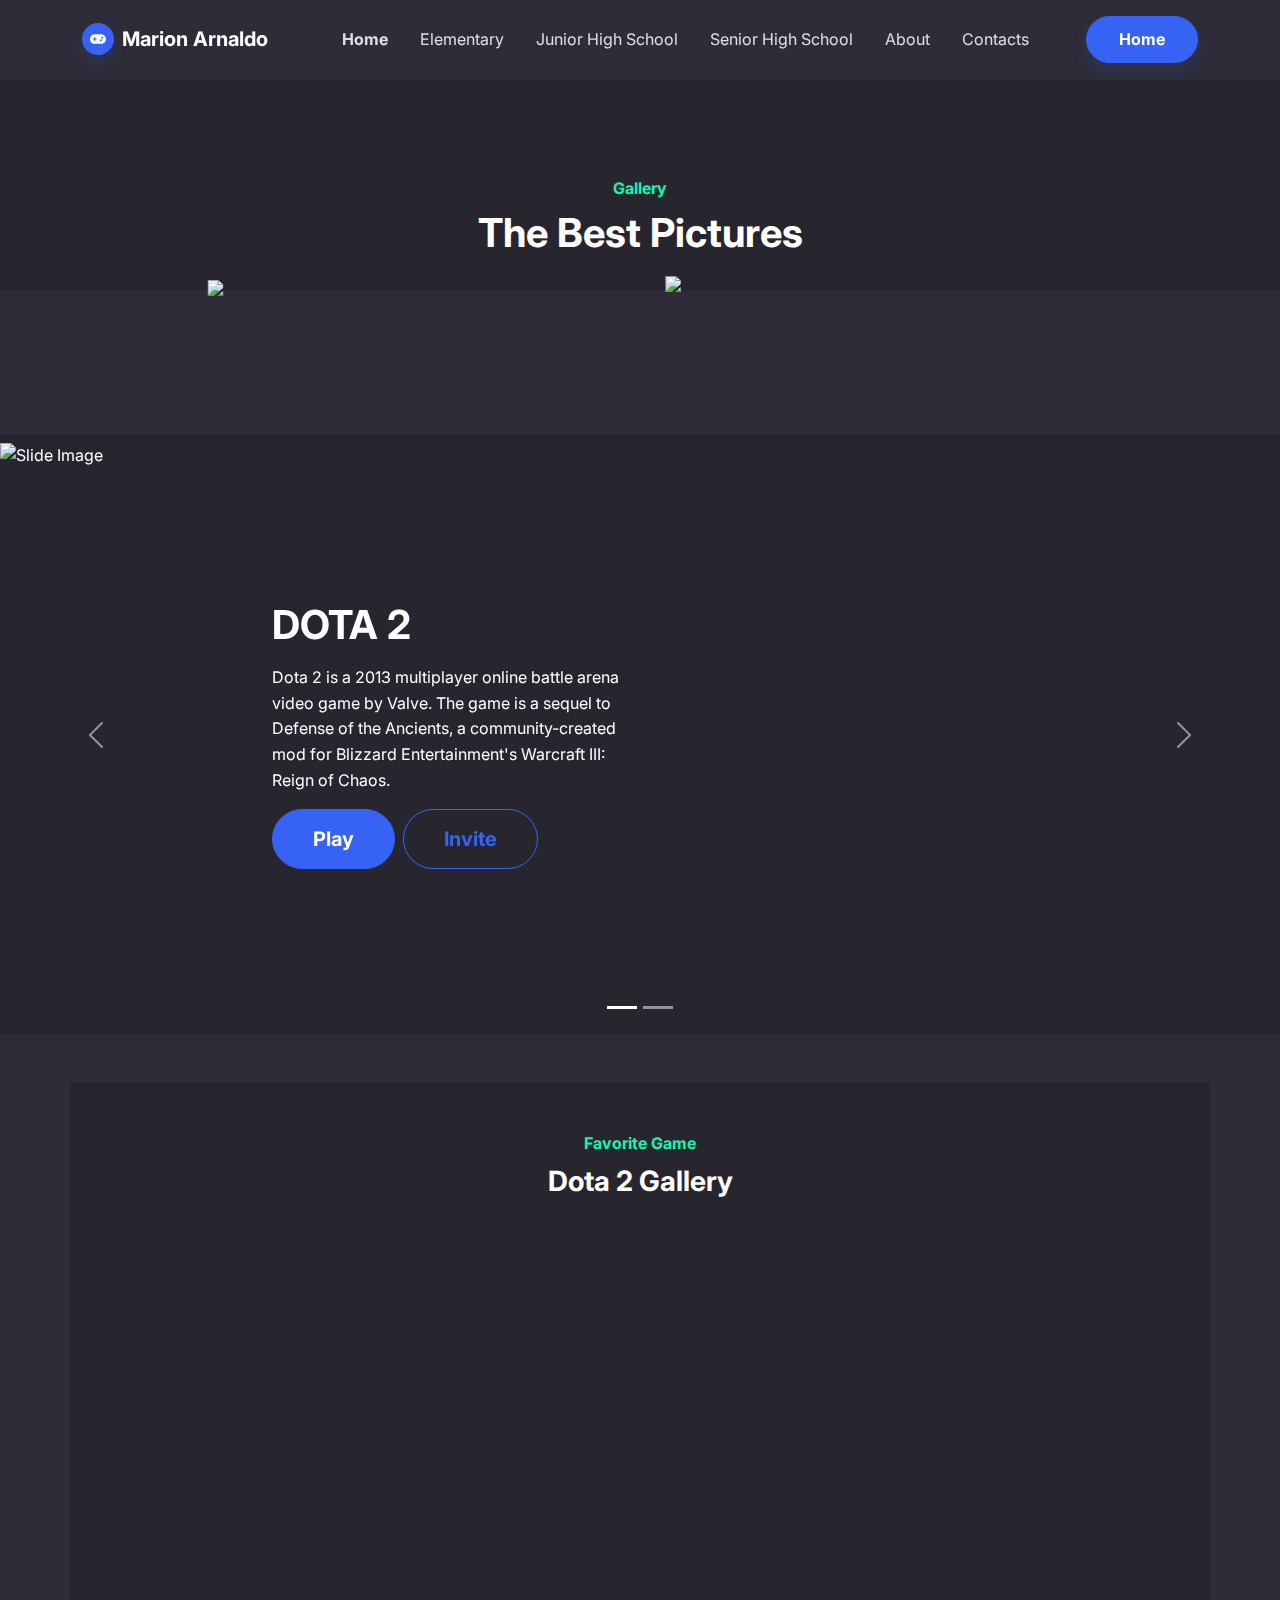
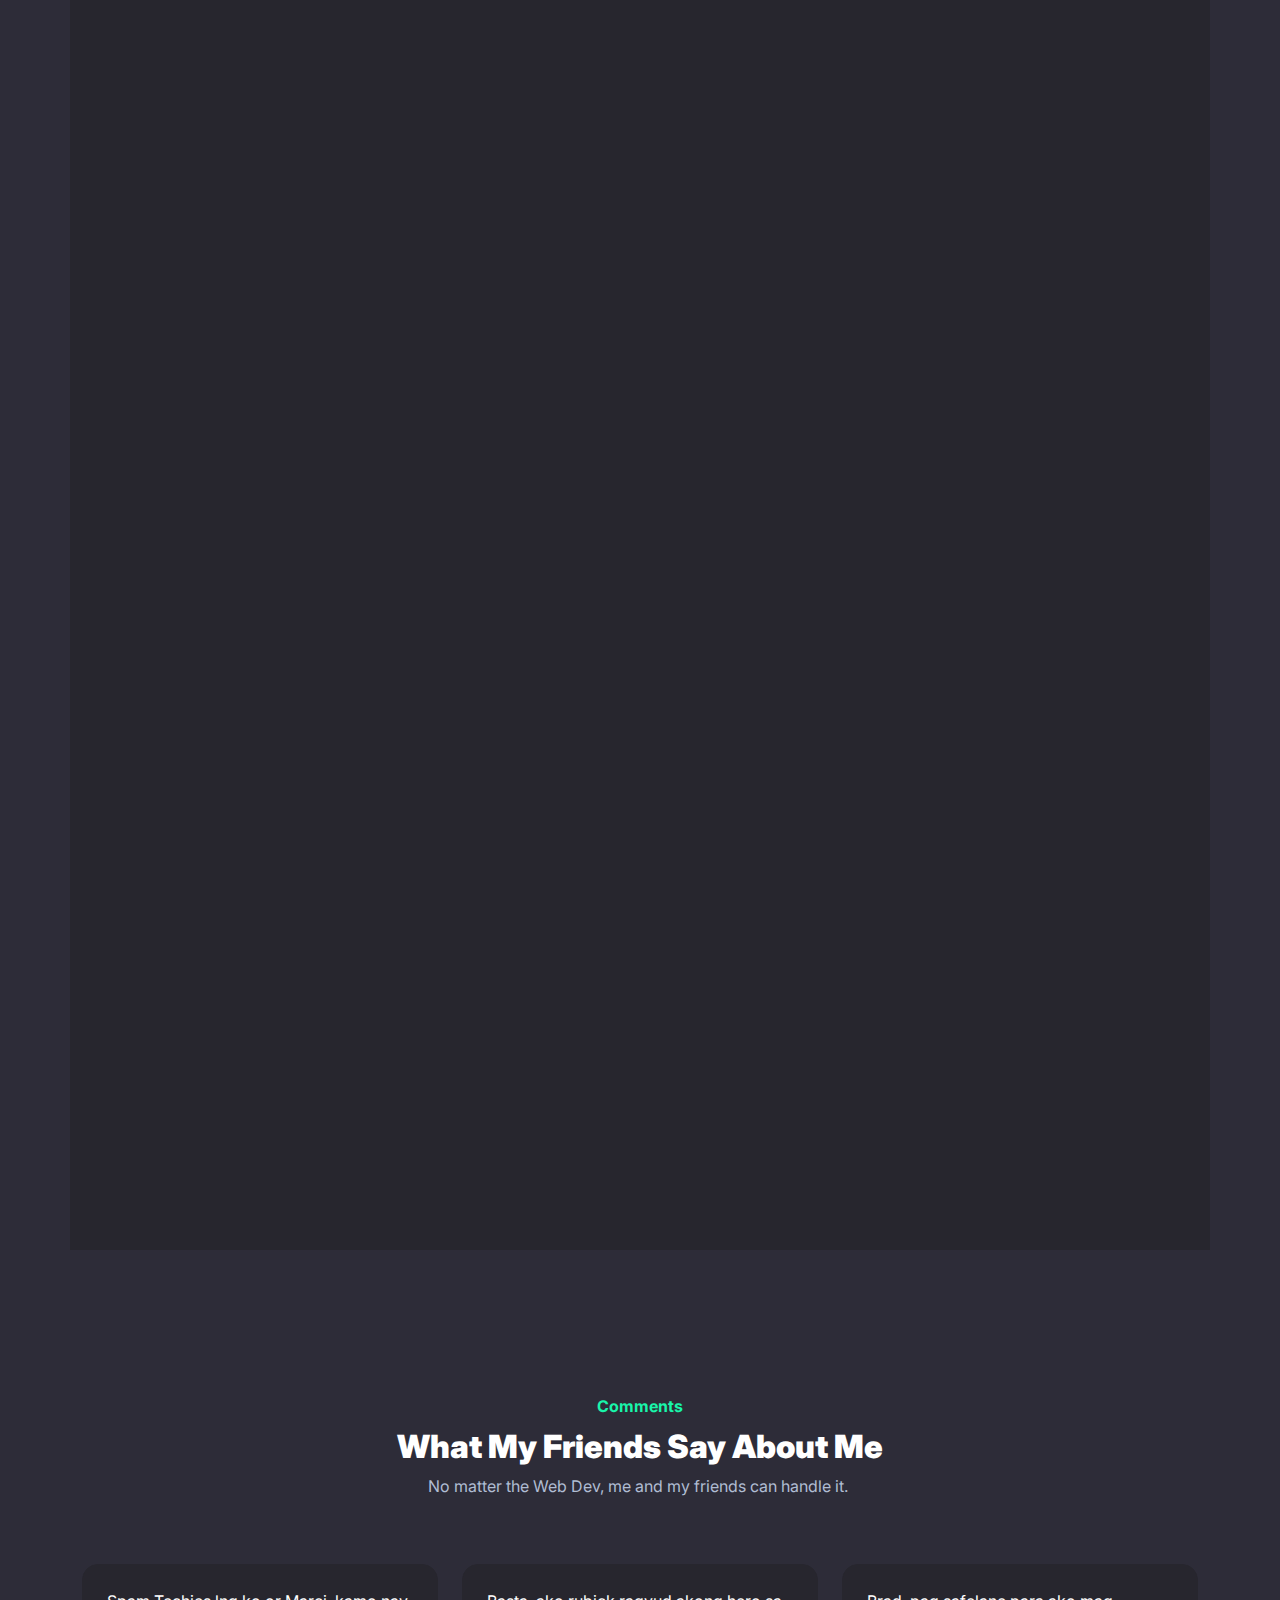
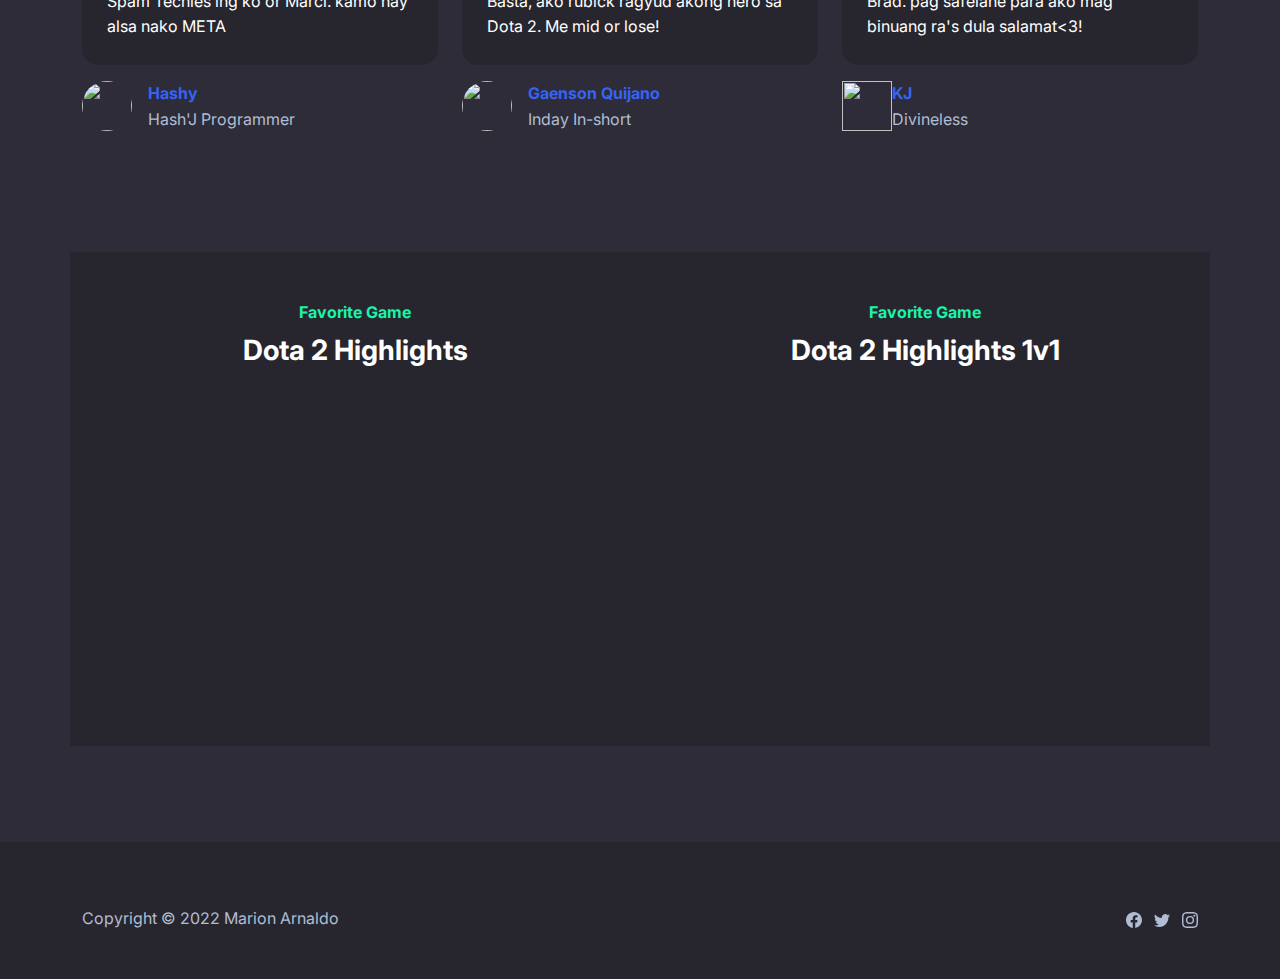
==== index.html @ d0037dad "Add files via upload" ====
<!DOCTYPE html>
<html lang="en">

<head>
    <meta charset="utf-8">
    <meta name="viewport" content="width=device-width, initial-scale=1.0, shrink-to-fit=no">
    <title>Home - Marion Emmanuel T. Arnaldo</title>
    <meta name="description" content="UC - Project X Web Dev">
    <link rel="stylesheet" href="assets/bootstrap/css/bootstrap.min.css">
    <link rel="stylesheet" href="https://fonts.googleapis.com/css?family=Inter:300italic,400italic,600italic,700italic,800italic,400,300,600,700,800&amp;display=swap">
    <link rel="stylesheet" href="https://fonts.googleapis.com/css?family=Actor">
    <link rel="stylesheet" href="assets/css/Hero-Carousel-images.css">
    <link rel="stylesheet" href="https://cdnjs.cloudflare.com/ajax/libs/Swiper/6.4.8/swiper-bundle.min.css">
    <link rel="stylesheet" href="assets/css/Simple-Slider-Simple-Slider.css">
</head>

<body style="/*background: url(&quot;design.jpg&quot;);*/background-position: 0 -60px;">
    <nav class="navbar navbar-dark navbar-expand-md sticky-top navbar-shrink py-3" id="mainNav">
        <div class="container"><a class="navbar-brand d-flex align-items-center" href="/"><span class="bs-icon-sm bs-icon-circle bs-icon-primary shadow d-flex justify-content-center align-items-center me-2 bs-icon"><svg xmlns="http://www.w3.org/2000/svg" viewBox="0 -64 640 640" width="1em" height="1em" fill="currentColor">
                        <!--! Font Awesome Free 6.1.1 by @fontawesome - https://fontawesome.com License - https://fontawesome.com/license/free (Icons: CC BY 4.0, Fonts: SIL OFL 1.1, Code: MIT License) Copyright 2022 Fonticons, Inc. -->
                        <path d="M448 64H192C85.96 64 0 149.1 0 256s85.96 192 192 192h256c106 0 192-85.96 192-192S554 64 448 64zM247.1 280h-32v32c0 13.2-10.78 24-23.98 24c-13.2 0-24.02-10.8-24.02-24v-32L136 279.1C122.8 279.1 111.1 269.2 111.1 256c0-13.2 10.85-24.01 24.05-24.01L167.1 232v-32c0-13.2 10.82-24 24.02-24c13.2 0 23.98 10.8 23.98 24v32h32c13.2 0 24.02 10.8 24.02 24C271.1 269.2 261.2 280 247.1 280zM431.1 344c-22.12 0-39.1-17.87-39.1-39.1s17.87-40 39.1-40s39.1 17.88 39.1 40S454.1 344 431.1 344zM495.1 248c-22.12 0-39.1-17.87-39.1-39.1s17.87-40 39.1-40c22.12 0 39.1 17.88 39.1 40S518.1 248 495.1 248z"></path>
                    </svg></span><span>Marion Arnaldo</span></a><button data-bs-toggle="collapse" class="navbar-toggler" data-bs-target="#navcol-1"><span class="visually-hidden">Toggle navigation</span><span class="navbar-toggler-icon"></span></button>
            <div class="collapse navbar-collapse" id="navcol-1">
                <ul class="navbar-nav mx-auto">
                    <li class="nav-item"><a class="nav-link active" href="index.html">Home</a></li>
                    <li class="nav-item"><a class="nav-link" href="elementary.html">Elementary</a></li>
                    <li class="nav-item"><a class="nav-link" href="jhs.html">Junior High School</a></li>
                    <li class="nav-item"><a class="nav-link" href="shs.html">Senior High School</a></li>
                    <li class="nav-item"><a class="nav-link" href="about.html">About</a></li>
                    <li class="nav-item"><a class="nav-link" href="contacts.html">Contacts</a></li>
                </ul><a class="btn btn-primary shadow" role="button" href="signup.html">Home</a>
            </div>
        </div>
    </nav>
    <header class="bg-dark">
        <div class="container pt-4 pt-xl-5">
            <div class="row pt-5">
                <div class="col-md-8 col-xl-6 text-center text-md-start mx-auto">
                    <div class="text-center">
                        <p class="fw-bold text-success mb-2">Gallery</p>
                        <h1 class="fw-bold">The Best Pictures</h1>
                    </div>
                </div>
                <div class="col-12 col-lg-10 mx-auto">
                    <div class="position-relative" style="display: flex;flex-wrap: wrap;justify-content: flex-end;">
                        <div style="position: relative;flex: 0 0 45%;transform: translate3d(-15%, 35%, 0);"><img class="img-fluid" data-bss-parallax="" data-bss-parallax-speed="0.8" src="https://media.discordapp.net/attachments/868753897689342003/1031954884699889727/271854543_667440311094089_7306645478994737790_n.jpg?width=670&amp;height=671"></div>
                        <div style="position: relative;flex: 0 0 45%;transform: translate3d(-5%, 20%, 0);"><img class="img-fluid" data-bss-parallax="" data-bss-parallax-speed="0.4" src="https://media.discordapp.net/attachments/868753897689342003/1031965465926443148/unknown.png?width=503&amp;height=671"></div>
                        <div style="position: relative;flex: 0 0 60%;transform: translate3d(0, 0%, 0);"></div>
                    </div>
                </div>
            </div>
        </div>
    </header>
    <section class="py-5">
        <section></section>
    </section>
    <div class="carousel slide carousel-fade bg-dark py-2 mb-5 mt-5" data-bs-ride="carousel" data-bs-interval="3000" id="carousel-1" style="height: 600px;">
        <div class="carousel-inner h-100">
            <div class="carousel-item active h-100"><img class="w-100 d-block position-absolute h-100 fit-cover" src="https://images2.alphacoders.com/479/479565.jpg" alt="Slide Image" style="z-index: -1;" width="1020" height="600">
                <div class="container d-flex flex-column justify-content-center h-100">
                    <div class="row">
                        <div class="col-md-6 col-xl-4 offset-md-2">
                            <div style="max-width: 350px;">
                                <h1 class="text-uppercase fw-bold">Dota 2</h1>
                                <p class="my-3">Dota 2 is a 2013 multiplayer online battle arena video game by Valve. The game is a sequel to Defense of the Ancients, a community-created mod for Blizzard Entertainment's Warcraft III: Reign of Chaos.</p><a class="btn btn-primary btn-lg me-2" role="button" href="#">Play</a><a class="btn btn-outline-primary btn-lg" role="button" href="#">Invite</a>
                            </div>
                        </div>
                    </div>
                </div>
            </div>
            <div class="carousel-item h-100"><img class="w-100 d-block position-absolute h-100 fit-cover" alt="Slide Image" style="z-index: -1;" src="https://images6.alphacoders.com/112/1125041.png">
                <div class="container d-flex flex-column justify-content-center h-100">
                    <div class="row">
                        <div class="col-md-6 col-xl-4 offset-md-2">
                            <div style="max-width: 350px;">
                                <h1 class="text-uppercase fw-bold">Valorant</h1>
                                <p class="my-3">Valorant is a free-to-play first-person tactical hero shooter developed and published by Riot Games, for Microsoft Windows. Teased under the codename Project A in October 2019, the game began a closed beta period with limited access on April 7, 2020, followed by a release on June 2, 2020.</p><a class="btn btn-primary btn-lg me-2" role="button" href="#">Play</a><a class="btn btn-outline-primary btn-lg" role="button" href="#">Invite</a>
                            </div>
                        </div>
                    </div>
                </div>
            </div>
        </div>
        <div><a class="carousel-control-prev" href="#carousel-1" role="button" data-bs-slide="prev"><span class="carousel-control-prev-icon"></span><span class="visually-hidden">Previous</span></a><a class="carousel-control-next" href="#carousel-1" role="button" data-bs-slide="next"><span class="carousel-control-next-icon"></span><span class="visually-hidden">Next</span></a></div>
        <ol class="carousel-indicators">
            <li data-bs-target="#carousel-1" data-bs-slide-to="0" class="active"></li>
            <li data-bs-target="#carousel-1" data-bs-slide-to="1"></li>
        </ol>
    </div>
    <section>
        <div class="container bg-dark py-5">
            <div class="row">
                <div class="col-md-8 col-xl-6 text-center mx-auto">
                    <p class="fw-bold text-success mb-2">Favorite Game</p>
                    <h3 class="fw-bold">Dota 2 Gallery</h3>
                </div>
            </div>
            <div class="py-5 p-lg-5">
                <div class="simple-slider">
                    <div class="swiper-container">
                        <div class="swiper-wrapper">
                            <div class="swiper-slide" style="background: url(&quot;https://cdn-images.win.gg/wp/uploads/2022/09/faceless-void-arcana-second-style-1024x450.png&quot;) center center / contain no-repeat;"></div>
                            <div class="swiper-slide" style="background: url(&quot;https://i.ytimg.com/vi/oZp3NbYzsc4/maxresdefault.jpg&quot;) center center / cover no-repeat;"></div>
                            <div class="swiper-slide" style="background: url(&quot;https://www.gamersdecide.com/sites/default/files/styles/news_images/public/ranks_2.jpg&quot;) center center / cover no-repeat;"></div>
                        </div>
                        <div class="swiper-pagination"></div>
                        <div class="swiper-button-prev"></div>
                        <div class="swiper-button-next"></div>
                    </div>
                </div>
            </div>
        </div>
    </section>
    <section></section>
    <section class="py-5 mt-5">
        <div class="container py-5">
            <div class="row mb-5">
                <div class="col-md-8 col-xl-6 text-center mx-auto">
                    <p class="fw-bold text-success mb-2">Comments</p>
                    <h2 class="fw-bold"><strong>What My Friends Say About Me</strong></h2>
                    <p class="text-muted w-lg-50">No matter the Web Dev, me and my friends can handle it.&nbsp;</p>
                </div>
            </div>
            <div class="row row-cols-1 row-cols-sm-2 row-cols-lg-3 d-sm-flex justify-content-sm-center">
                <div class="col mb-4">
                    <div class="d-flex flex-column align-items-center align-items-sm-start">
                        <p class="bg-dark border rounded border-dark p-4">Spam Techies lng ko or Marci. kamo nay alsa nako META</p>
                        <div class="d-flex"><img class="rounded-circle flex-shrink-0 me-3 fit-cover" width="50" height="50" src="team/user.png">
                            <div>
                                <p class="fw-bold text-primary mb-0">Hashy</p>
                                <p class="text-muted mb-0">Hash'J Programmer</p>
                            </div>
                        </div>
                    </div>
                </div>
                <div class="col mb-4">
                    <div class="d-flex flex-column align-items-center align-items-sm-start">
                        <p class="bg-dark border rounded border-dark p-4">Basta, ako rubick ragyud akong hero sa Dota 2. Me mid or lose!</p>
                        <div class="d-flex"><img class="rounded-circle flex-shrink-0 me-3 fit-cover" width="50" height="50" src="team/user.png">
                            <div>
                                <p class="fw-bold text-primary mb-0">Gaenson Quijano<br></p>
                                <p class="text-muted mb-0">Inday In-short</p>
                            </div>
                        </div>
                    </div>
                </div>
                <div class="col mb-4">
                    <div class="d-flex flex-column align-items-center align-items-sm-start">
                        <p class="bg-dark border rounded border-dark p-4">Brad. pag safelane para ako mag binuang ra's dula salamat&lt;3!</p>
                        <div class="d-flex"><img class="[data-uri]" width="50" height="50" src="team/user.png">
                            <div>
                                <p class="fw-bold text-primary mb-0">KJ</p>
                                <p class="text-muted mb-0">Divineless</p>
                            </div>
                        </div>
                    </div>
                </div>
            </div>
        </div>
    </section>
    <section>
        <div class="container bg-dark py-5">
            <div class="row">
                <div class="col-md-8 col-xl-6 text-center mx-auto">
                    <p class="fw-bold text-success mb-2">Favorite Game</p>
                    <h3 class="fw-bold">Dota 2 Highlights</h3><iframe allowfullscreen="" frameborder="0" src="https://www.facebook.com/plugins/video.php?href=https://www.facebook.com/MarionArnaldoGaming/videos/327204265298847&amp;width=560" scrolling="no" allowtransparency="true" allow="encrypted-media" width="560" height="315"></iframe>
                </div>
                <div class="col-md-8 col-xl-6 text-center mx-auto">
                    <p class="fw-bold text-success mb-2">Favorite Game</p>
                    <h3 class="fw-bold">Dota 2 Highlights 1v1</h3><iframe allowfullscreen="" frameborder="0" src="https://www.facebook.com/plugins/video.php?href=https://www.facebook.com/MarionArnaldoGaming/videos/dota-2-clip-1/770450897154786&amp;width=560" scrolling="no" allowtransparency="true" allow="encrypted-media" width="560" height="315"></iframe>
                </div>
            </div>
        </div>
    </section>
    <section class="py-5"></section>
    <footer class="bg-dark">
        <div class="container py-4 py-lg-5">
            <div class="text-muted d-flex justify-content-between align-items-center pt-3">
                <p class="mb-0">Copyright © 2022 Marion Arnaldo</p>
                <ul class="list-inline mb-0">
                    <li class="list-inline-item"><svg xmlns="http://www.w3.org/2000/svg" width="1em" height="1em" fill="currentColor" viewBox="0 0 16 16" class="bi bi-facebook">
                            <path d="M16 8.049c0-4.446-3.582-8.05-8-8.05C3.58 0-.002 3.603-.002 8.05c0 4.017 2.926 7.347 6.75 7.951v-5.625h-2.03V8.05H6.75V6.275c0-2.017 1.195-3.131 3.022-3.131.876 0 1.791.157 1.791.157v1.98h-1.009c-.993 0-1.303.621-1.303 1.258v1.51h2.218l-.354 2.326H9.25V16c3.824-.604 6.75-3.934 6.75-7.951z"></path>
                        </svg></li>
                    <li class="list-inline-item"><svg xmlns="http://www.w3.org/2000/svg" width="1em" height="1em" fill="currentColor" viewBox="0 0 16 16" class="bi bi-twitter">
                            <path d="M5.026 15c6.038 0 9.341-5.003 9.341-9.334 0-.14 0-.282-.006-.422A6.685 6.685 0 0 0 16 3.542a6.658 6.658 0 0 1-1.889.518 3.301 3.301 0 0 0 1.447-1.817 6.533 6.533 0 0 1-2.087.793A3.286 3.286 0 0 0 7.875 6.03a9.325 9.325 0 0 1-6.767-3.429 3.289 3.289 0 0 0 1.018 4.382A3.323 3.323 0 0 1 .64 6.575v.045a3.288 3.288 0 0 0 2.632 3.218 3.203 3.203 0 0 1-.865.115 3.23 3.23 0 0 1-.614-.057 3.283 3.283 0 0 0 3.067 2.277A6.588 6.588 0 0 1 .78 13.58a6.32 6.32 0 0 1-.78-.045A9.344 9.344 0 0 0 5.026 15z"></path>
                        </svg></li>
                    <li class="list-inline-item"><svg xmlns="http://www.w3.org/2000/svg" width="1em" height="1em" fill="currentColor" viewBox="0 0 16 16" class="bi bi-instagram">
                            <path d="M8 0C5.829 0 5.556.01 4.703.048 3.85.088 3.269.222 2.76.42a3.917 3.917 0 0 0-1.417.923A3.927 3.927 0 0 0 .42 2.76C.222 3.268.087 3.85.048 4.7.01 5.555 0 5.827 0 8.001c0 2.172.01 2.444.048 3.297.04.852.174 1.433.372 1.942.205.526.478.972.923 1.417.444.445.89.719 1.416.923.51.198 1.09.333 1.942.372C5.555 15.99 5.827 16 8 16s2.444-.01 3.298-.048c.851-.04 1.434-.174 1.943-.372a3.916 3.916 0 0 0 1.416-.923c.445-.445.718-.891.923-1.417.197-.509.332-1.09.372-1.942C15.99 10.445 16 10.173 16 8s-.01-2.445-.048-3.299c-.04-.851-.175-1.433-.372-1.941a3.926 3.926 0 0 0-.923-1.417A3.911 3.911 0 0 0 13.24.42c-.51-.198-1.092-.333-1.943-.372C10.443.01 10.172 0 7.998 0h.003zm-.717 1.442h.718c2.136 0 2.389.007 3.232.046.78.035 1.204.166 1.486.275.373.145.64.319.92.599.28.28.453.546.598.92.11.281.24.705.275 1.485.039.843.047 1.096.047 3.231s-.008 2.389-.047 3.232c-.035.78-.166 1.203-.275 1.485a2.47 2.47 0 0 1-.599.919c-.28.28-.546.453-.92.598-.28.11-.704.24-1.485.276-.843.038-1.096.047-3.232.047s-2.39-.009-3.233-.047c-.78-.036-1.203-.166-1.485-.276a2.478 2.478 0 0 1-.92-.598 2.48 2.48 0 0 1-.6-.92c-.109-.281-.24-.705-.275-1.485-.038-.843-.046-1.096-.046-3.233 0-2.136.008-2.388.046-3.231.036-.78.166-1.204.276-1.486.145-.373.319-.64.599-.92.28-.28.546-.453.92-.598.282-.11.705-.24 1.485-.276.738-.034 1.024-.044 2.515-.045v.002zm4.988 1.328a.96.96 0 1 0 0 1.92.96.96 0 0 0 0-1.92zm-4.27 1.122a4.109 4.109 0 1 0 0 8.217 4.109 4.109 0 0 0 0-8.217zm0 1.441a2.667 2.667 0 1 1 0 5.334 2.667 2.667 0 0 1 0-5.334z"></path>
                        </svg></li>
                </ul>
            </div>
        </div>
    </footer>
    <script src="assets/js/jquery.min.js"></script>
    <script src="assets/bootstrap/js/bootstrap.min.js"></script>
    <script src="assets/js/bold-and-dark.js"></script>
    <script src="https://cdnjs.cloudflare.com/ajax/libs/Swiper/6.4.8/swiper-bundle.min.js"></script>
    <script src="assets/js/Simple-Slider.js"></script>
</body>

</html>
---- assets/css/Simple-Slider-Simple-Slider.css ----
.simple-slider .swiper-slide {
  height: 500px;
  background-repeat: no-repeat;
  background-size: cover;
  background-position: center;
}

.simple-slider .swiper-button-next, .simple-slider .swiper-button-prev {
  width: 50px;
  margin-left: 20px;
  margin-right: 20px;
}

@media (max-width:767px) {
  .simple-slider .swiper-button-next, .simple-slider .swiper-button-prev {
    display: none;
  }
}

@media (max-width:767px) {
  .simple-slider .swiper-slide {
    height: 360px;
  }
}
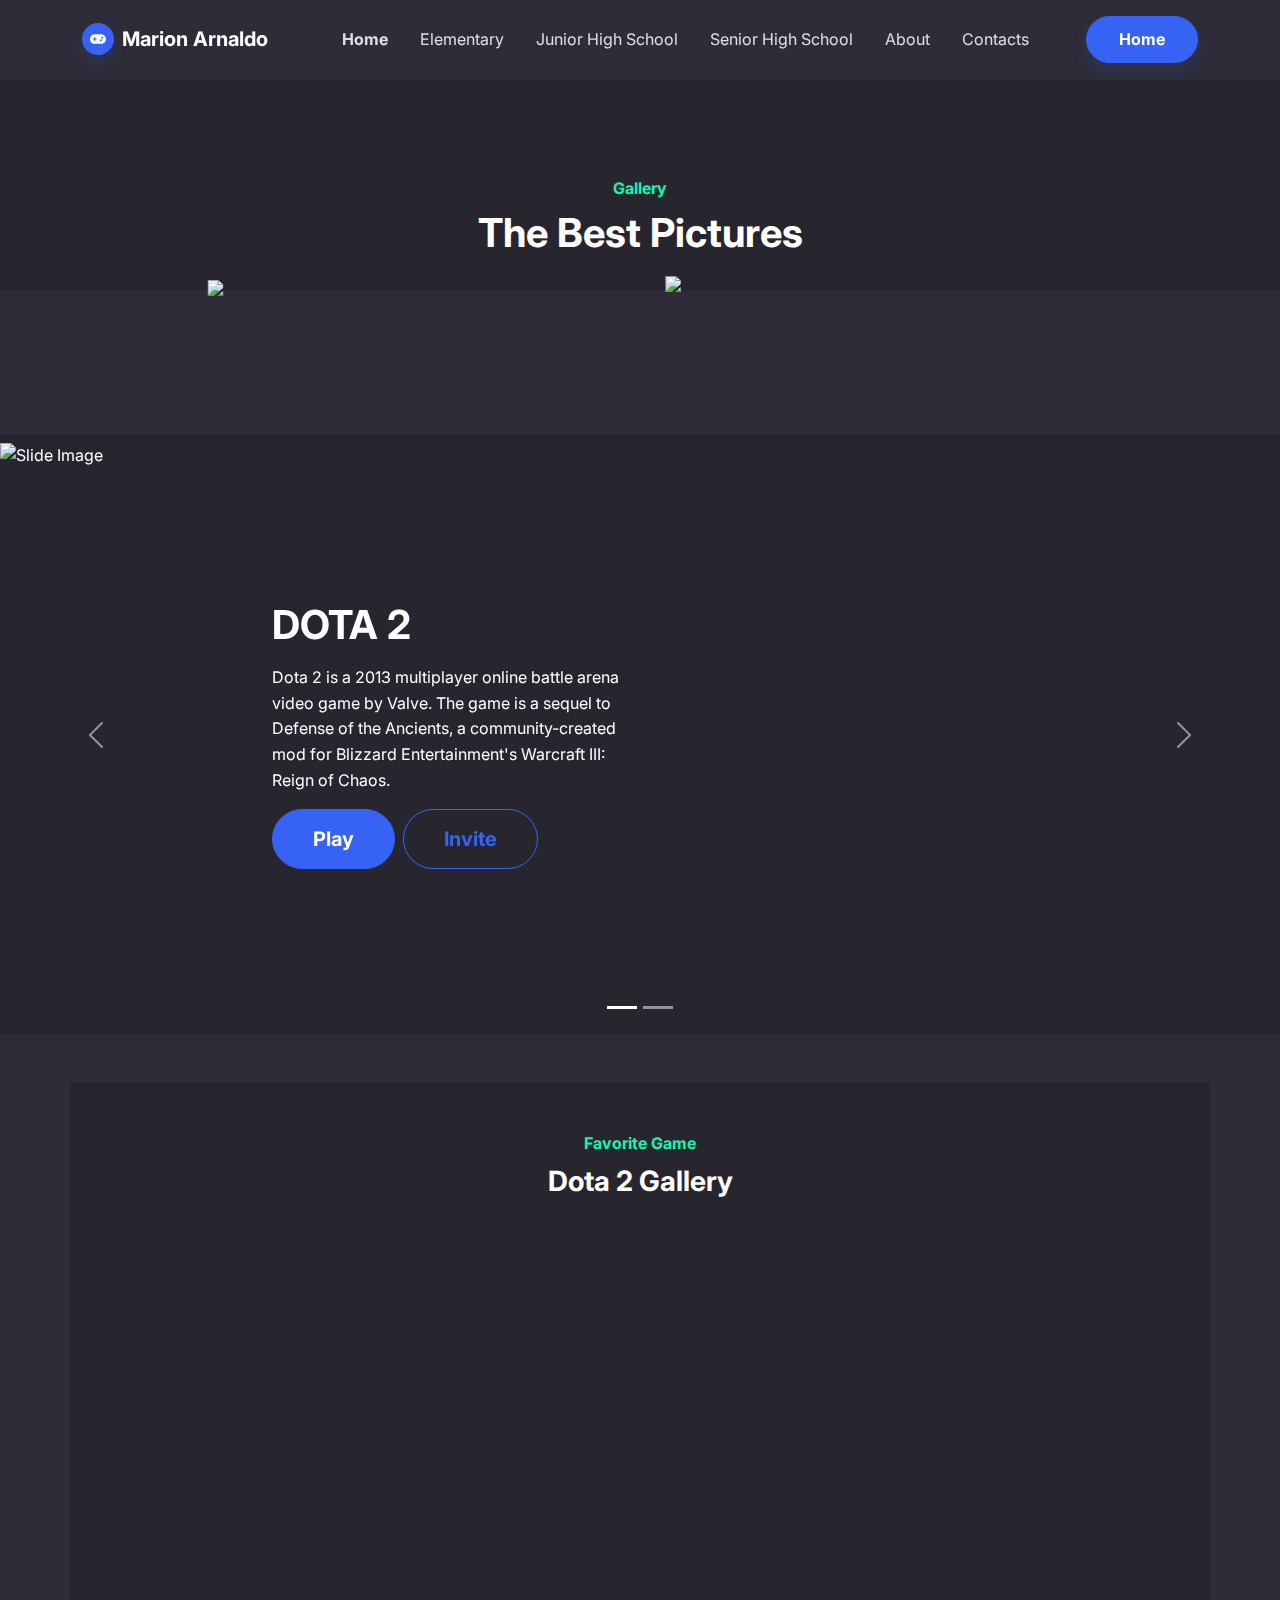
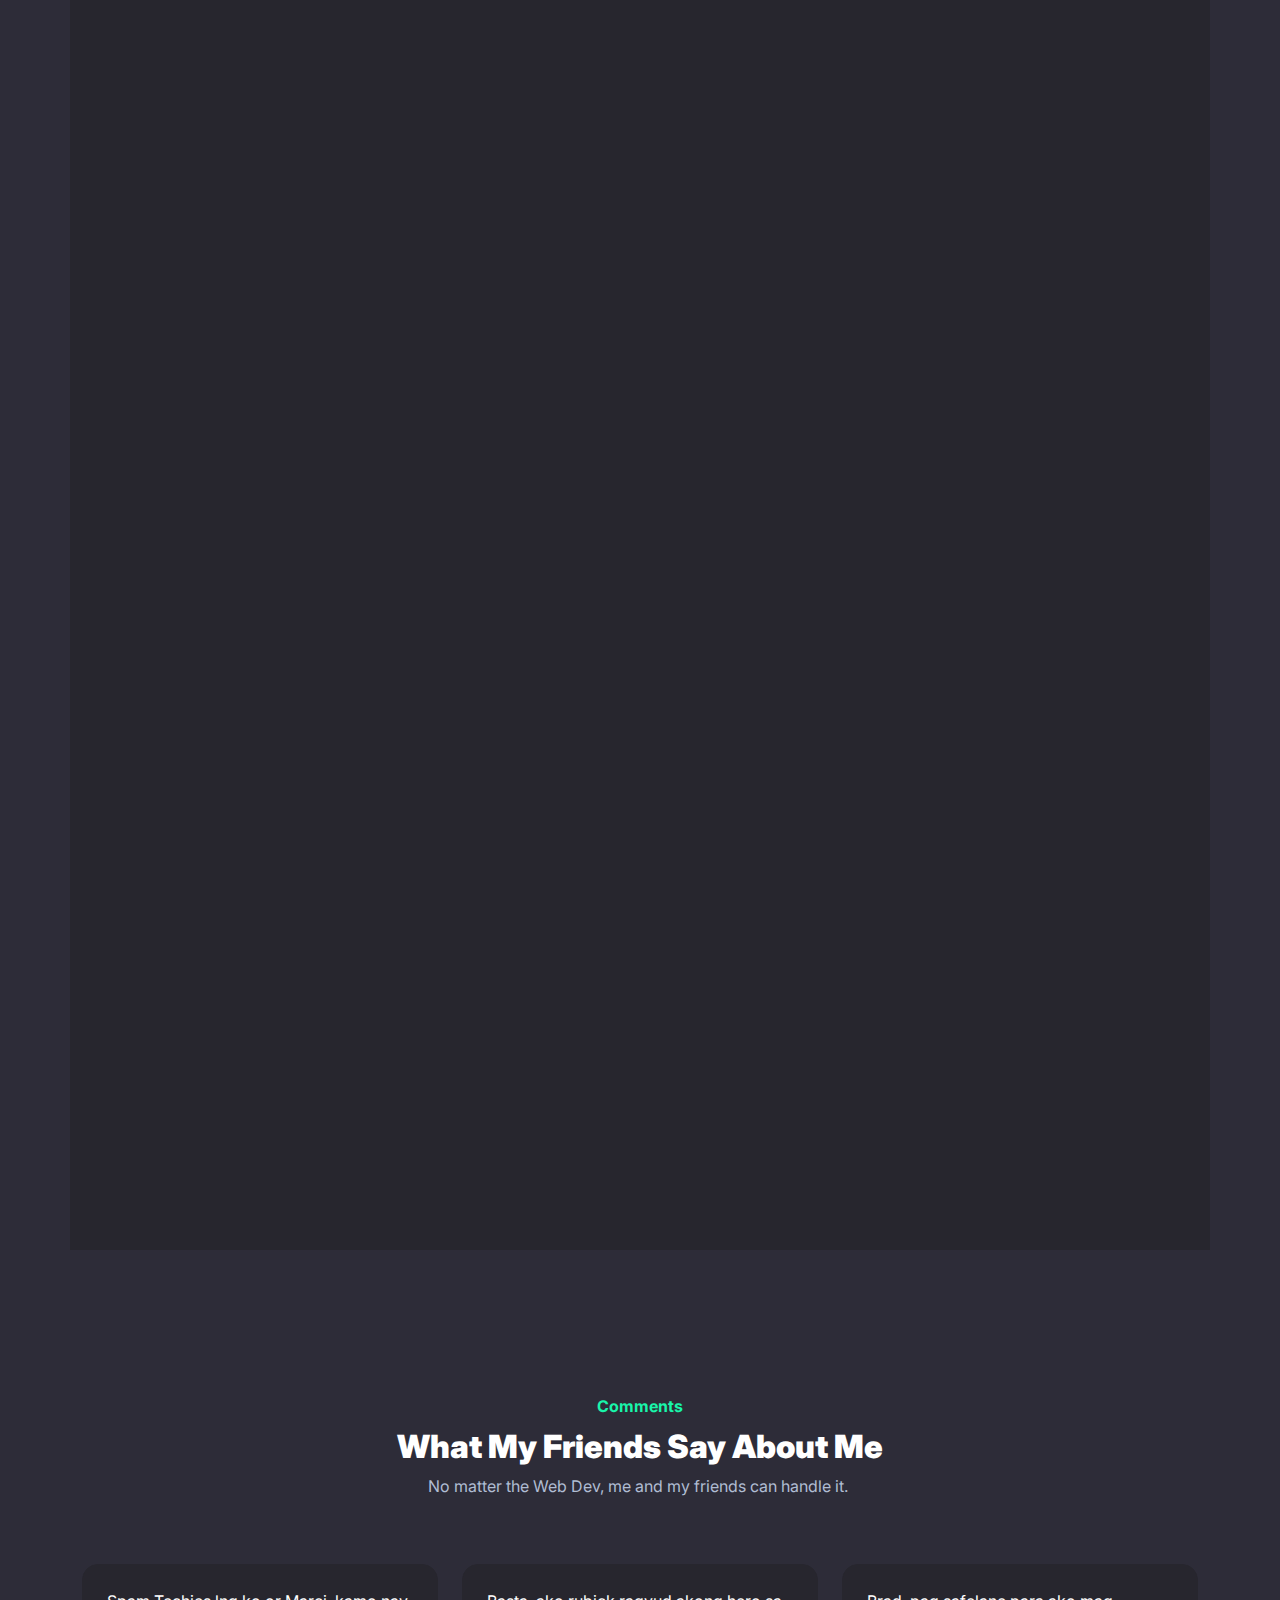
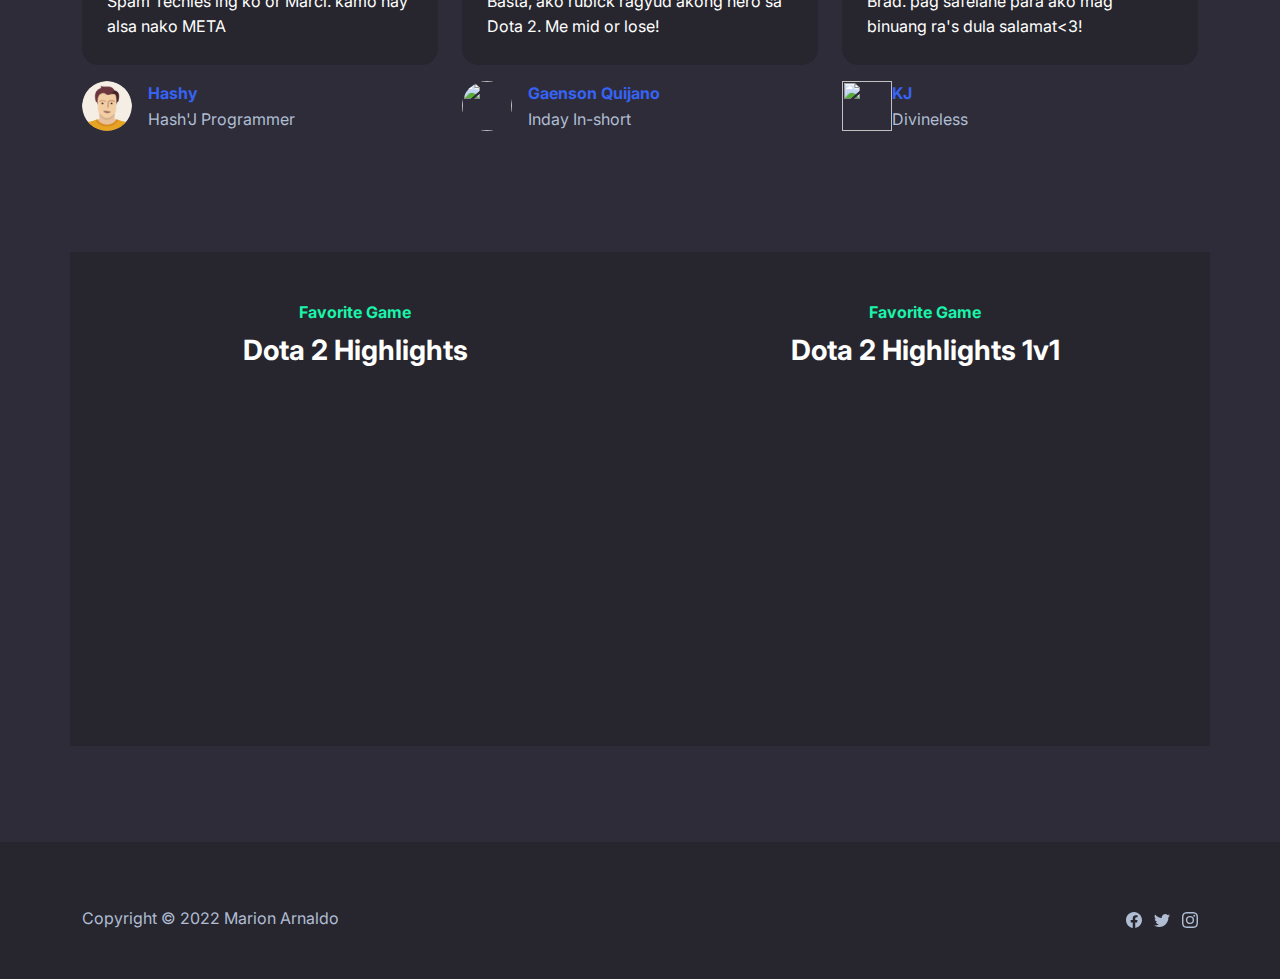
==== commit a7847003: "Update index.html" ====
--- a/index.html
+++ b/index.html
@@ -125,7 +125,7 @@
                 <div class="col mb-4">
                     <div class="d-flex flex-column align-items-center align-items-sm-start">
                         <p class="bg-dark border rounded border-dark p-4">Spam Techies lng ko or Marci. kamo nay alsa nako META</p>
-                        <div class="d-flex"><img class="rounded-circle flex-shrink-0 me-3 fit-cover" width="50" height="50" src="team/user.png">
+                        <div class="d-flex"><img class="rounded-circle flex-shrink-0 me-3 fit-cover" width="50" height="50" src="assets/img/team/user.png">
                             <div>
                                 <p class="fw-bold text-primary mb-0">Hashy</p>
                                 <p class="text-muted mb-0">Hash'J Programmer</p>
@@ -198,4 +198,4 @@
     <script src="assets/js/Simple-Slider.js"></script>
 </body>
 
-</html>+</html>
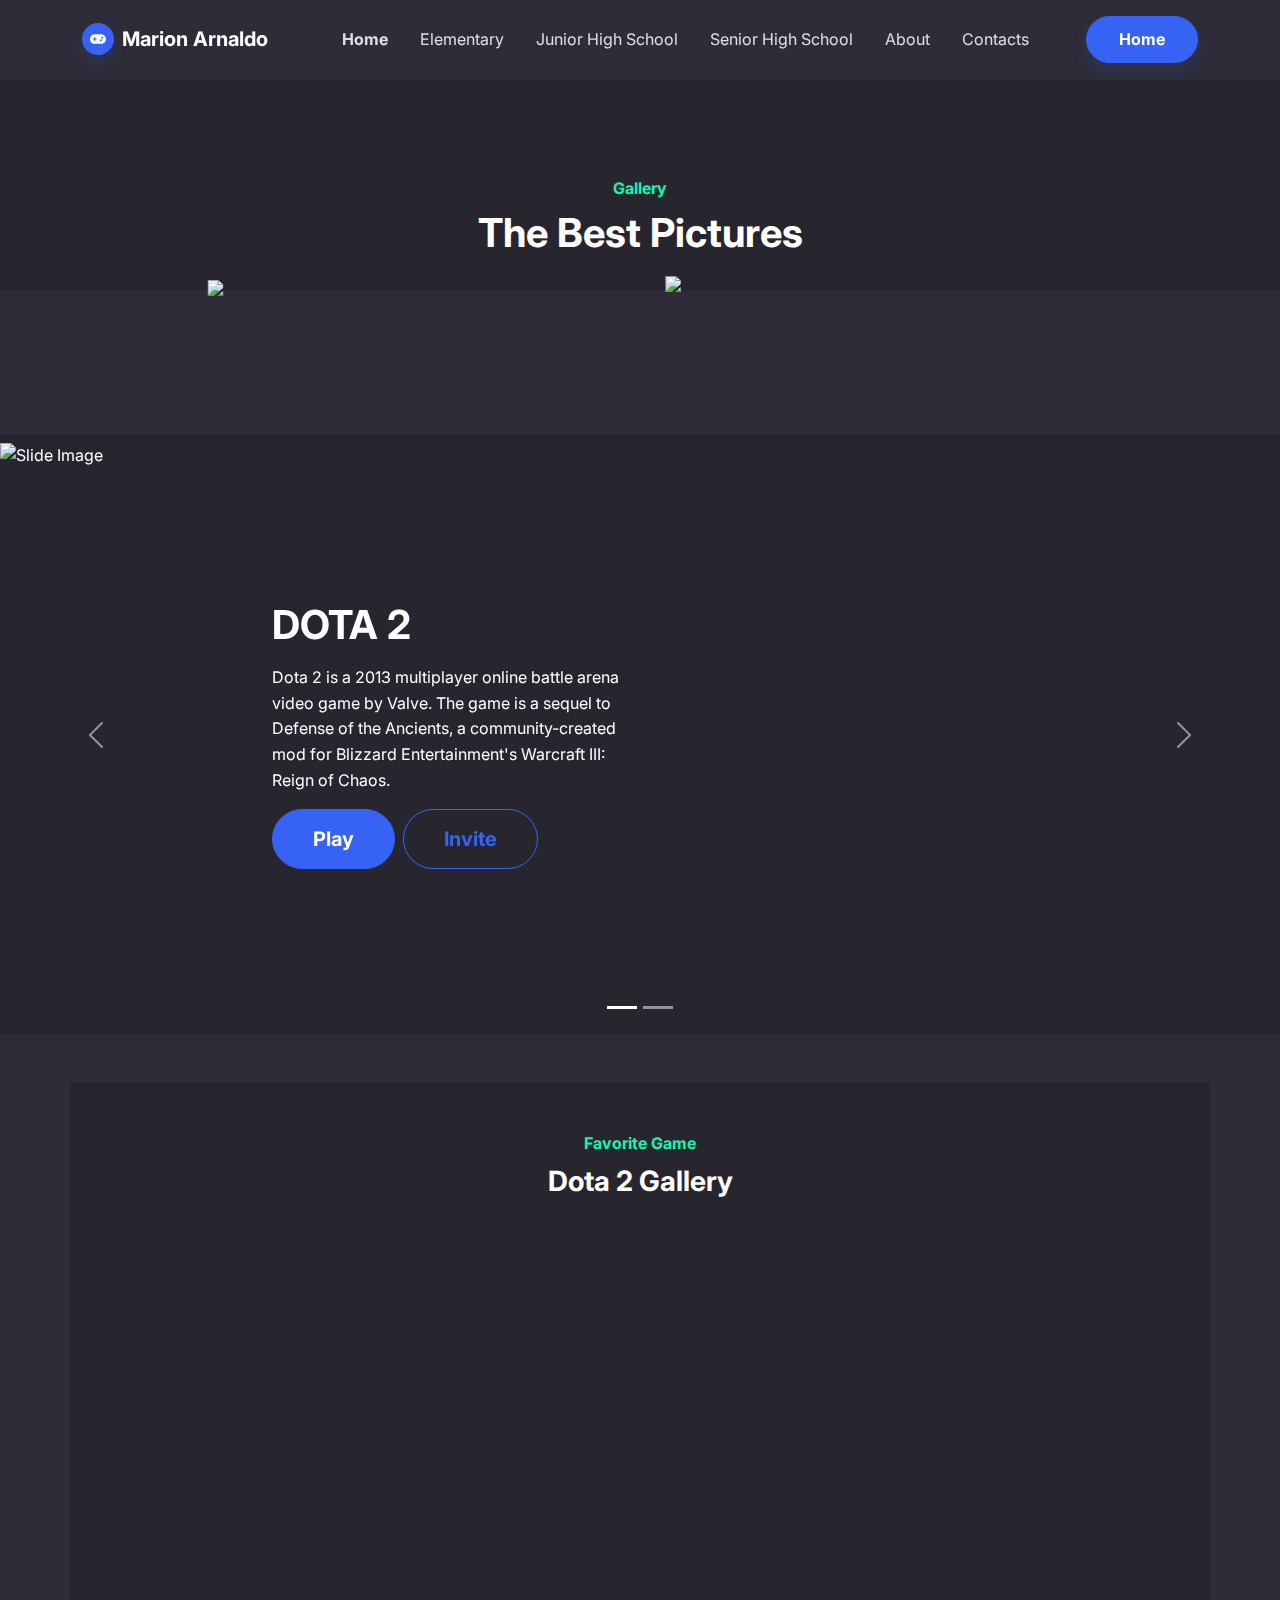
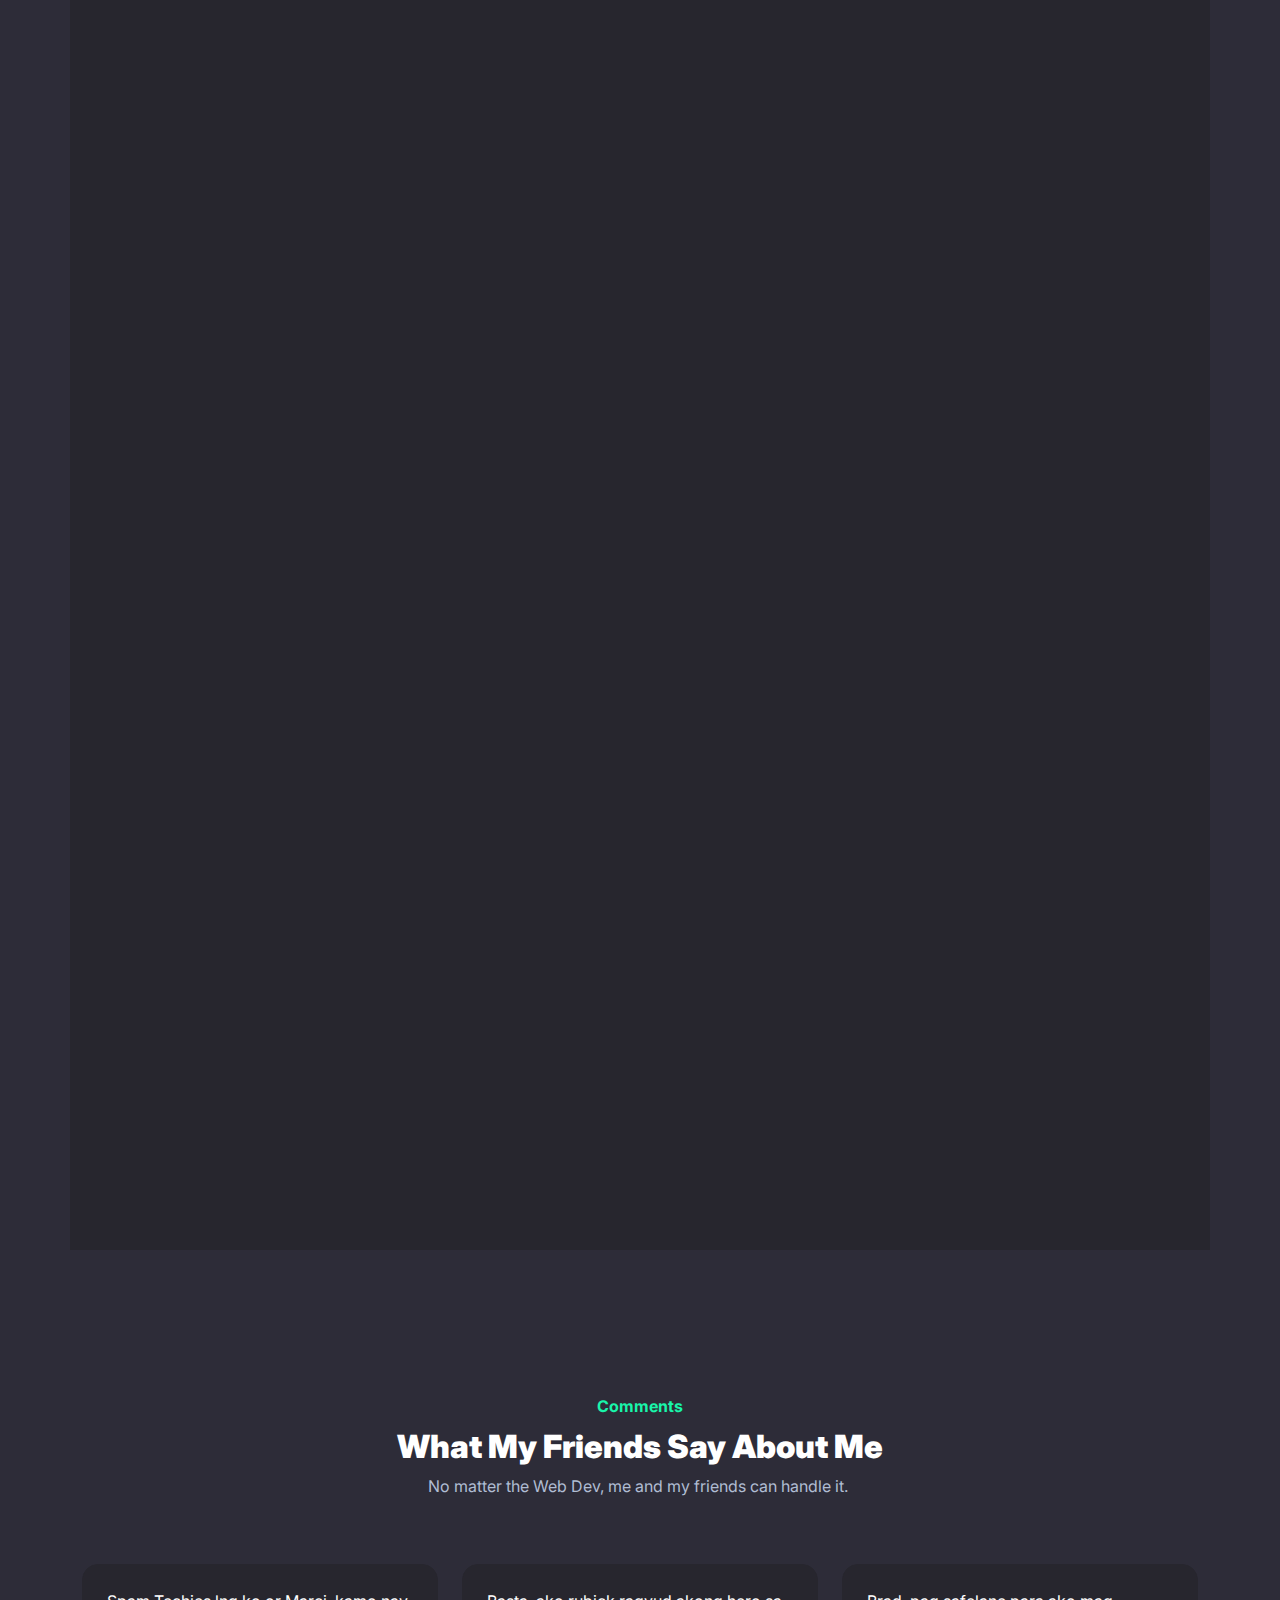
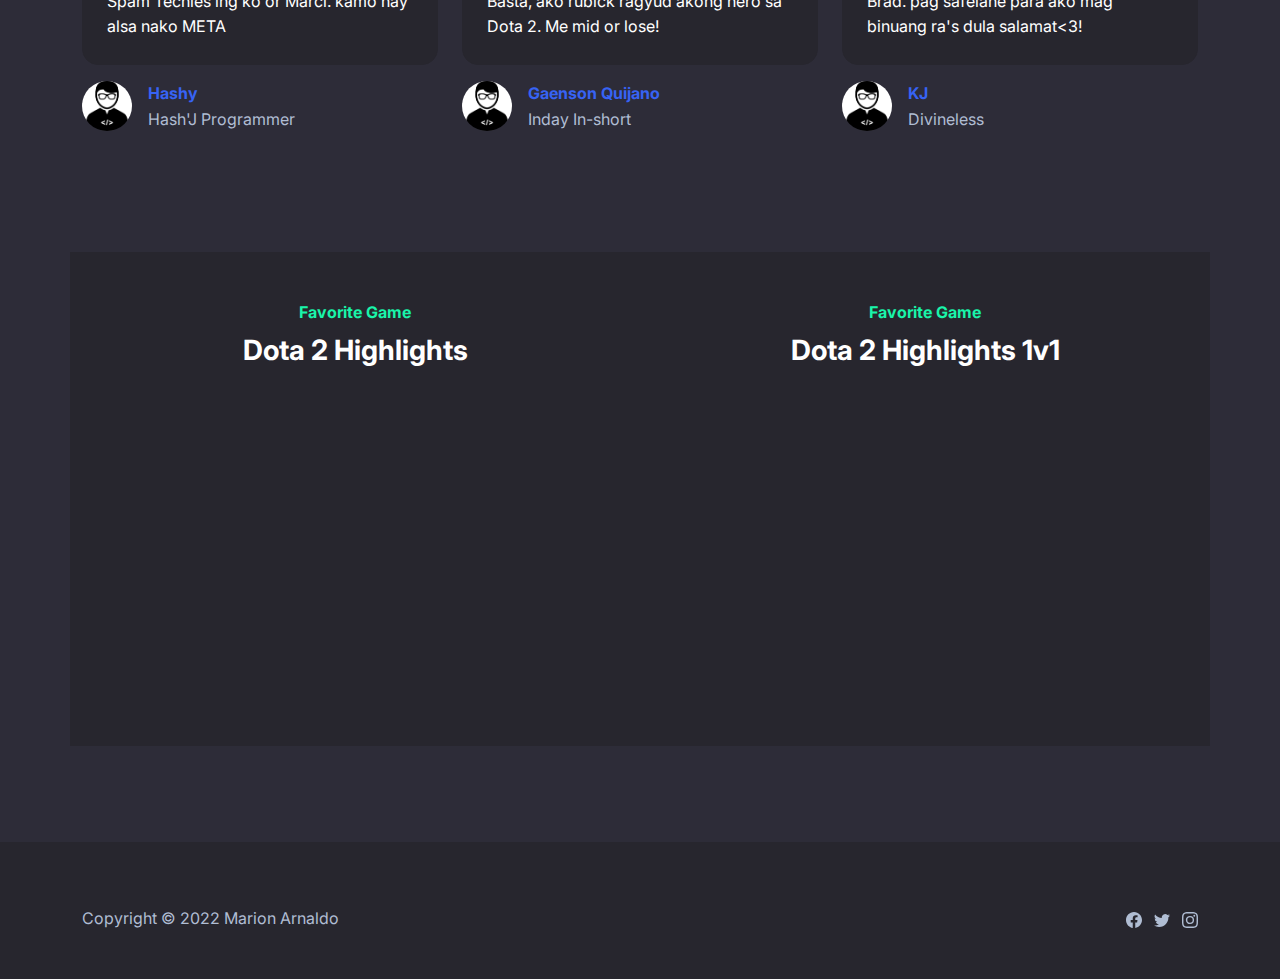
==== commit 69c2998c: "Update index.html" ====
--- a/index.html
+++ b/index.html
@@ -125,7 +125,7 @@
                 <div class="col mb-4">
                     <div class="d-flex flex-column align-items-center align-items-sm-start">
                         <p class="bg-dark border rounded border-dark p-4">Spam Techies lng ko or Marci. kamo nay alsa nako META</p>
-                        <div class="d-flex"><img class="rounded-circle flex-shrink-0 me-3 fit-cover" width="50" height="50" src="assets/img/team/user.png">
+                        <div class="d-flex"><img class="rounded-circle flex-shrink-0 me-3 fit-cover" width="50" height="50" src="assets/img/team/download (2).png">
                             <div>
                                 <p class="fw-bold text-primary mb-0">Hashy</p>
                                 <p class="text-muted mb-0">Hash'J Programmer</p>
@@ -136,7 +136,7 @@
                 <div class="col mb-4">
                     <div class="d-flex flex-column align-items-center align-items-sm-start">
                         <p class="bg-dark border rounded border-dark p-4">Basta, ako rubick ragyud akong hero sa Dota 2. Me mid or lose!</p>
-                        <div class="d-flex"><img class="rounded-circle flex-shrink-0 me-3 fit-cover" width="50" height="50" src="team/user.png">
+                        <div class="d-flex"><img class="rounded-circle flex-shrink-0 me-3 fit-cover" width="50" height="50" src="assets/img/team/download (2).png">
                             <div>
                                 <p class="fw-bold text-primary mb-0">Gaenson Quijano<br></p>
                                 <p class="text-muted mb-0">Inday In-short</p>
@@ -147,7 +147,7 @@
                 <div class="col mb-4">
                     <div class="d-flex flex-column align-items-center align-items-sm-start">
                         <p class="bg-dark border rounded border-dark p-4">Brad. pag safelane para ako mag binuang ra's dula salamat&lt;3!</p>
-                        <div class="d-flex"><img class="[data-uri]" width="50" height="50" src="team/user.png">
+                        <div class="d-flex"><img class="rounded-circle flex-shrink-0 me-3 fit-cover" width="50" height="50" src="assets/img/team/download (2).png">
                             <div>
                                 <p class="fw-bold text-primary mb-0">KJ</p>
                                 <p class="text-muted mb-0">Divineless</p>
